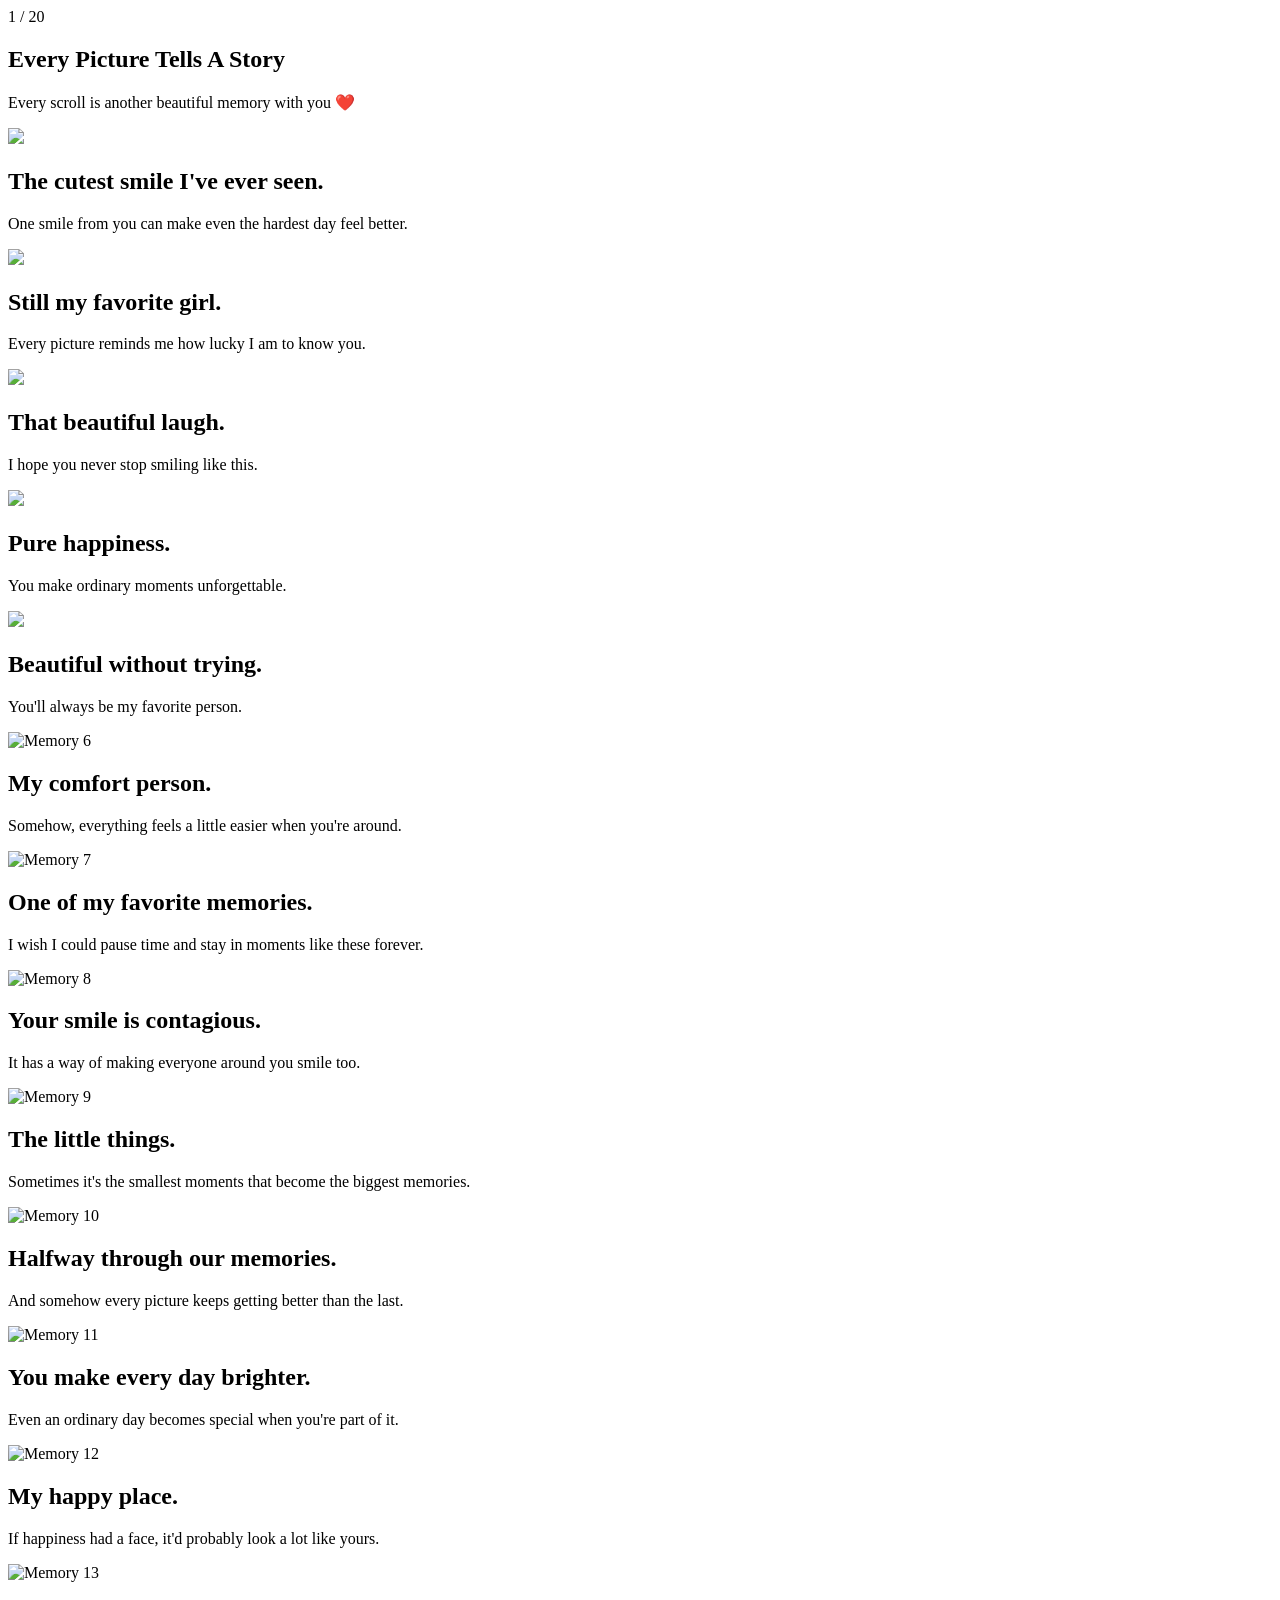
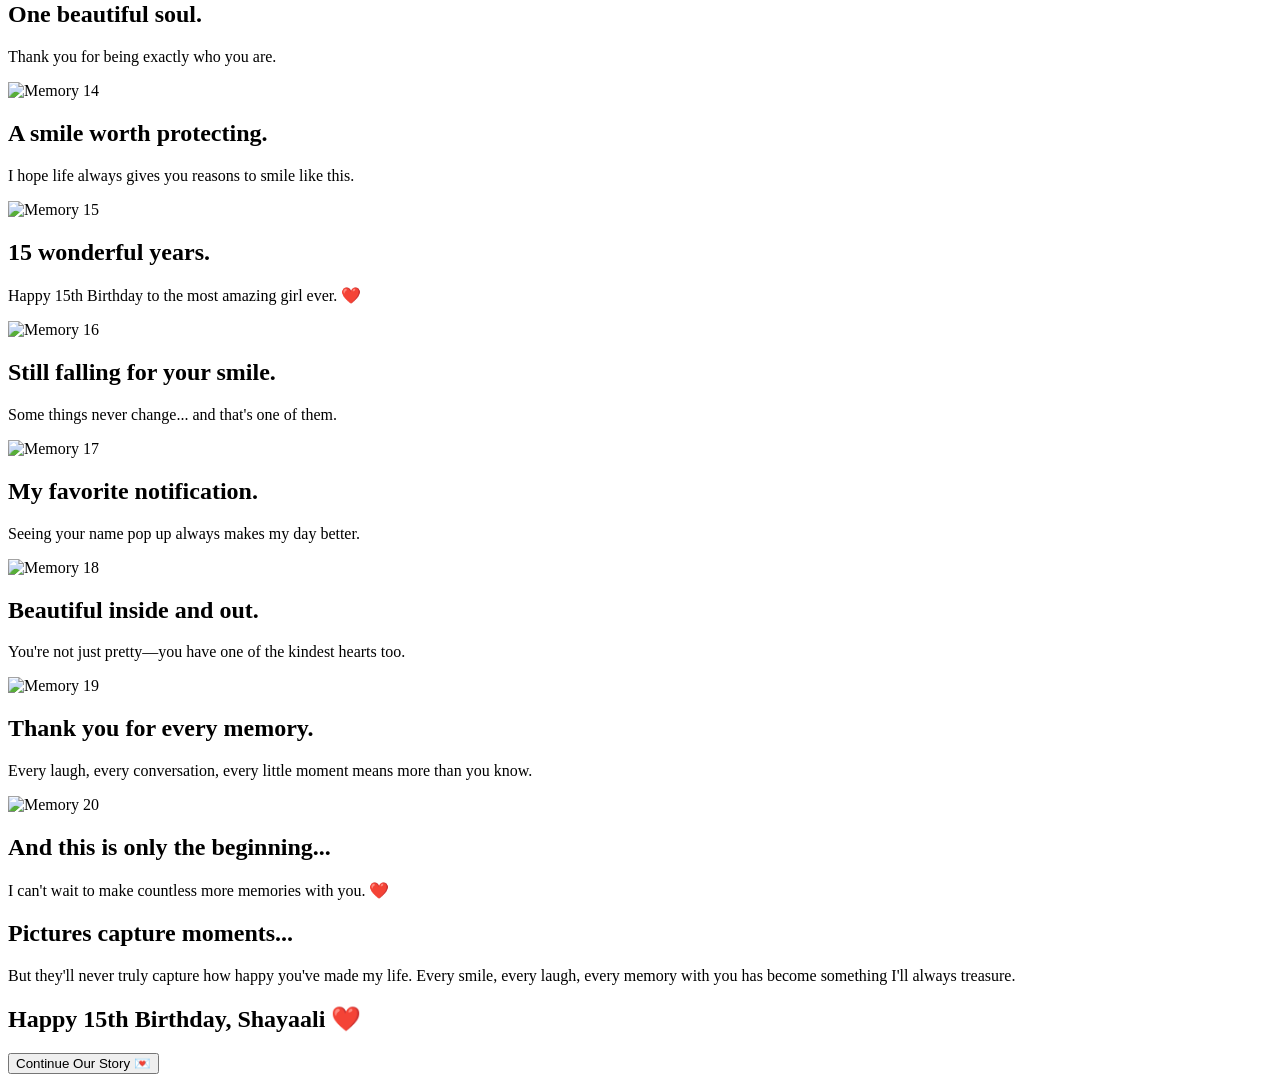
==== memories.html @ ea1b665c "initiate birthday" ====
<!DOCTYPE html>
<html lang="en">

<head>

<meta charset="UTF-8">

<meta name="viewport" content="width=device-width, initial-scale=1.0">

<title>Our Memories ❤️</title>

<link rel="preconnect" href="https://fonts.googleapis.com">

<link rel="preconnect" href="https://fonts.gstatic.com" crossorigin>

<link href="https://fonts.googleapis.com/css2?family=Poppins:wght@300;400;500;600;700&family=Great+Vibes&display=swap" rel="stylesheet">

<link rel="stylesheet" href="css/memories.css">

</head>

<body>

<!-- Progress Bar -->

<div class="progressWrapper">

<div class="progressBar">

<div id="progressFill"></div>

</div>

<div id="progressText">

1 / 20

</div>

</div>

<!-- Floating Background -->

<div class="background">

<div class="hearts"></div>

<div class="petals"></div>

<div class="sparkles"></div>

<div class="butterflies"></div>

</div>

<!-- Hero -->

<section class="hero">

<h1>

Every Picture Tells A Story

</h1>

<p>

Every scroll is another beautiful memory with you ❤️

</p>

</section>

<!-- ============================ -->
<!-- MEMORY 1 -->
<!-- ============================ -->

<section class="memory">

<div class="imageContainer">

<img src="images/photo1.jpg">

</div>

<div class="caption">

<h2>

The cutest smile I've ever seen.

</h2>

<p>

One smile from you can make even the hardest day feel better.

</p>

</div>

</section>

<!-- ============================ -->
<!-- MEMORY 2 -->
<!-- ============================ -->

<section class="memory">

<div class="imageContainer">

<img src="images/photo2.jpg">

</div>

<div class="caption">

<h2>

Still my favorite girl.

</h2>

<p>

Every picture reminds me how lucky I am to know you.

</p>

</div>

</section>

<!-- ============================ -->
<!-- MEMORY 3 -->
<!-- ============================ -->

<section class="memory">

<div class="imageContainer">

<img src="images/photo3.jpg">

</div>

<div class="caption">

<h2>

That beautiful laugh.

</h2>

<p>

I hope you never stop smiling like this.

</p>

</div>

</section>

<!-- ============================ -->
<!-- MEMORY 4 -->
<!-- ============================ -->

<section class="memory">

<div class="imageContainer">

<img src="images/photo4.jpg">

</div>

<div class="caption">

<h2>

Pure happiness.

</h2>

<p>

You make ordinary moments unforgettable.

</p>

</div>

</section>

<!-- ============================ -->
<!-- MEMORY 5 -->
<!-- ============================ -->

<section class="memory">

<div class="imageContainer">

<img src="images/photo5.jpg">

</div>

<div class="caption">

<h2>

Beautiful without trying.

</h2>

<p>

You'll always be my favorite person.

</p>

</div>

</section>
<!-- ============================ -->
<!-- MEMORY 6 -->
<!-- ============================ -->

<section class="memory">

    <div class="imageContainer">

        <img src="images/photo6.jpg" alt="Memory 6">

    </div>

    <div class="caption">

        <h2>My comfort person.</h2>

        <p>
            Somehow, everything feels a little easier when you're around.
        </p>

    </div>

</section>

<!-- ============================ -->
<!-- MEMORY 7 -->
<!-- ============================ -->

<section class="memory">

    <div class="imageContainer">

        <img src="images/photo7.jpg" alt="Memory 7">

    </div>

    <div class="caption">

        <h2>One of my favorite memories.</h2>

        <p>
            I wish I could pause time and stay in moments like these forever.
        </p>

    </div>

</section>

<!-- ============================ -->
<!-- MEMORY 8 -->
<!-- ============================ -->

<section class="memory">

    <div class="imageContainer">

        <img src="images/photo8.jpg" alt="Memory 8">

    </div>

    <div class="caption">

        <h2>Your smile is contagious.</h2>

        <p>
            It has a way of making everyone around you smile too.
        </p>

    </div>

</section>

<!-- ============================ -->
<!-- MEMORY 9 -->
<!-- ============================ -->

<section class="memory">

    <div class="imageContainer">

        <img src="images/photo9.jpg" alt="Memory 9">

    </div>

    <div class="caption">

        <h2>The little things.</h2>

        <p>
            Sometimes it's the smallest moments that become the biggest memories.
        </p>

    </div>

</section>

<!-- ============================ -->
<!-- MEMORY 10 -->
<!-- ============================ -->

<section class="memory">

    <div class="imageContainer">

        <img src="images/photo10.jpg" alt="Memory 10">

    </div>

    <div class="caption">

        <h2>Halfway through our memories.</h2>

        <p>
            And somehow every picture keeps getting better than the last.
        </p>

    </div>

</section>
<!-- ============================ -->
<!-- MEMORY 11 -->
<!-- ============================ -->

<section class="memory">

    <div class="imageContainer">

        <img src="images/photo11.jpg" alt="Memory 11">

    </div>

    <div class="caption">

        <h2>
            You make every day brighter.
        </h2>

        <p>
            Even an ordinary day becomes special when you're part of it.
        </p>

    </div>

</section>

<!-- ============================ -->
<!-- MEMORY 12 -->
<!-- ============================ -->

<section class="memory">

    <div class="imageContainer">

        <img src="images/photo12.jpg" alt="Memory 12">

    </div>

    <div class="caption">

        <h2>
            My happy place.
        </h2>

        <p>
            If happiness had a face, it'd probably look a lot like yours.
        </p>

    </div>

</section>

<!-- ============================ -->
<!-- MEMORY 13 -->
<!-- ============================ -->

<section class="memory">

    <div class="imageContainer">

        <img src="images/photo13.jpg" alt="Memory 13">

    </div>

    <div class="caption">

        <h2>
            One beautiful soul.
        </h2>

        <p>
            Thank you for being exactly who you are.
        </p>

    </div>

</section>

<!-- ============================ -->
<!-- MEMORY 14 -->
<!-- ============================ -->

<section class="memory">

    <div class="imageContainer">

        <img src="images/photo14.jpg" alt="Memory 14">

    </div>

    <div class="caption">

        <h2>
            A smile worth protecting.
        </h2>

        <p>
            I hope life always gives you reasons to smile like this.
        </p>

    </div>

</section>

<!-- ============================ -->
<!-- MEMORY 15 -->
<!-- ============================ -->

<section class="memory">

    <div class="imageContainer">

        <img src="images/photo15.jpg" alt="Memory 15">

    </div>

    <div class="caption">

        <h2>
            15 wonderful years.
        </h2>

        <p>
            Happy 15th Birthday to the most amazing girl ever. ❤️
        </p>

    </div>

</section>

<!-- ============================ -->
<!-- MEMORY 16 -->
<!-- ============================ -->

<section class="memory">

    <div class="imageContainer">

        <img src="images/photo16.jpg" alt="Memory 16">

    </div>

    <div class="caption">

        <h2>
            Still falling for your smile.
        </h2>

        <p>
            Some things never change... and that's one of them.
        </p>

    </div>

</section>

<!-- ============================ -->
<!-- MEMORY 17 -->
<!-- ============================ -->

<section class="memory">

    <div class="imageContainer">

        <img src="images/photo17.jpg" alt="Memory 17">

    </div>

    <div class="caption">

        <h2>
            My favorite notification.
        </h2>

        <p>
            Seeing your name pop up always makes my day better.
        </p>

    </div>

</section>

<!-- ============================ -->
<!-- MEMORY 18 -->
<!-- ============================ -->

<section class="memory">

    <div class="imageContainer">

        <img src="images/photo18.jpg" alt="Memory 18">

    </div>

    <div class="caption">

        <h2>
            Beautiful inside and out.
        </h2>

        <p>
            You're not just pretty—you have one of the kindest hearts too.
        </p>

    </div>

</section>

<!-- ============================ -->
<!-- MEMORY 19 -->
<!-- ============================ -->

<section class="memory">

    <div class="imageContainer">

        <img src="images/photo19.jpg" alt="Memory 19">

    </div>

    <div class="caption">

        <h2>
            Thank you for every memory.
        </h2>

        <p>
            Every laugh, every conversation, every little moment means more than you know.
        </p>

    </div>

</section>

<!-- ============================ -->
<!-- MEMORY 20 -->
<!-- ============================ -->

<section class="memory">

    <div class="imageContainer">

        <img src="images/photo20.jpg" alt="Memory 20">

    </div>

    <div class="caption">

        <h2>
            And this is only the beginning...
        </h2>

        <p>
            I can't wait to make countless more memories with you. ❤️
        </p>

    </div>

</section>

<!-- ============================ -->
<!-- FINAL MESSAGE -->
<!-- ============================ -->

<section class="finalMessage">

    <h1>
        Pictures capture moments...
    </h1>

    <p>

        But they'll never truly capture how happy you've made my life.

        Every smile, every laugh, every memory with you has become something I'll always treasure.

    </p>

    <h2>
        Happy 15th Birthday, Shayaali ❤️
    </h2>

</section>

<section class="continueSection">

    <a href="story.html">

        <button class="continueButton">

            Continue Our Story 💌

        </button>

    </a>

</section>

<script src="js/memories.js"></script>

</body>
</html>
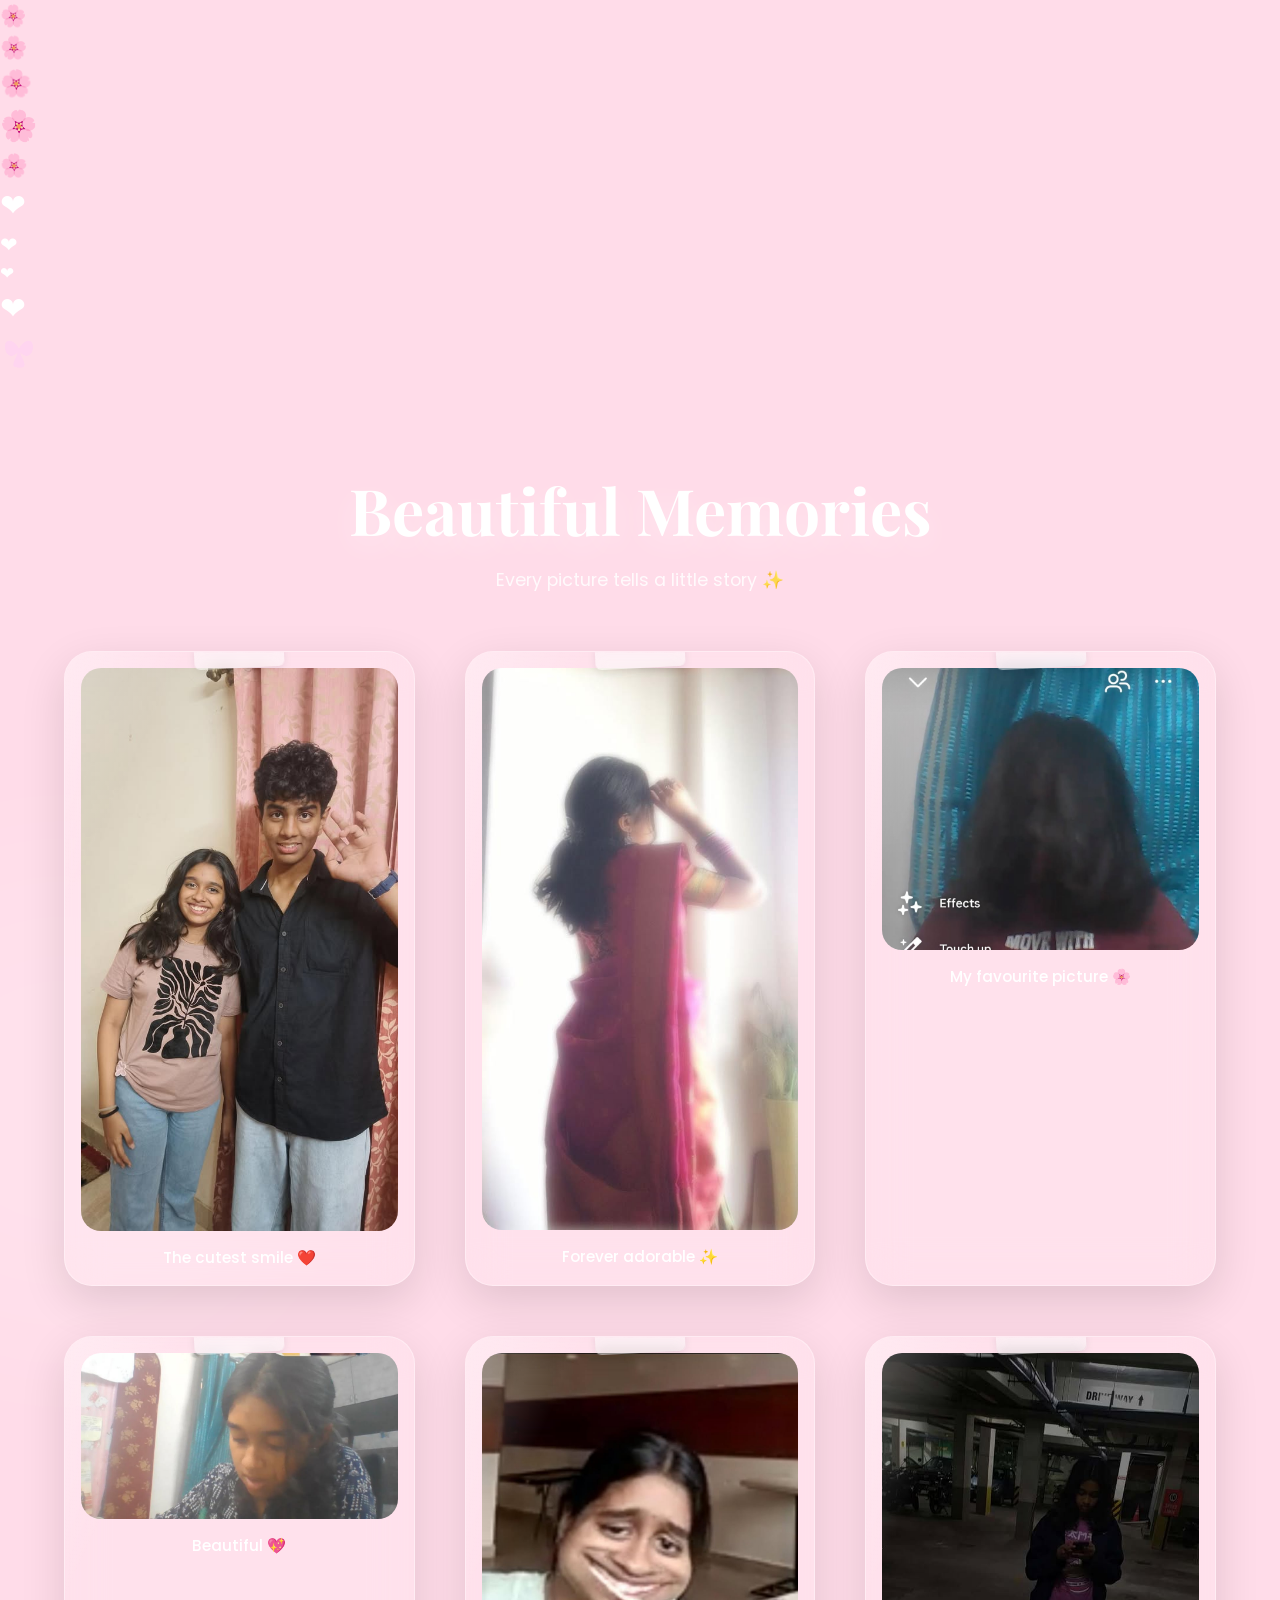
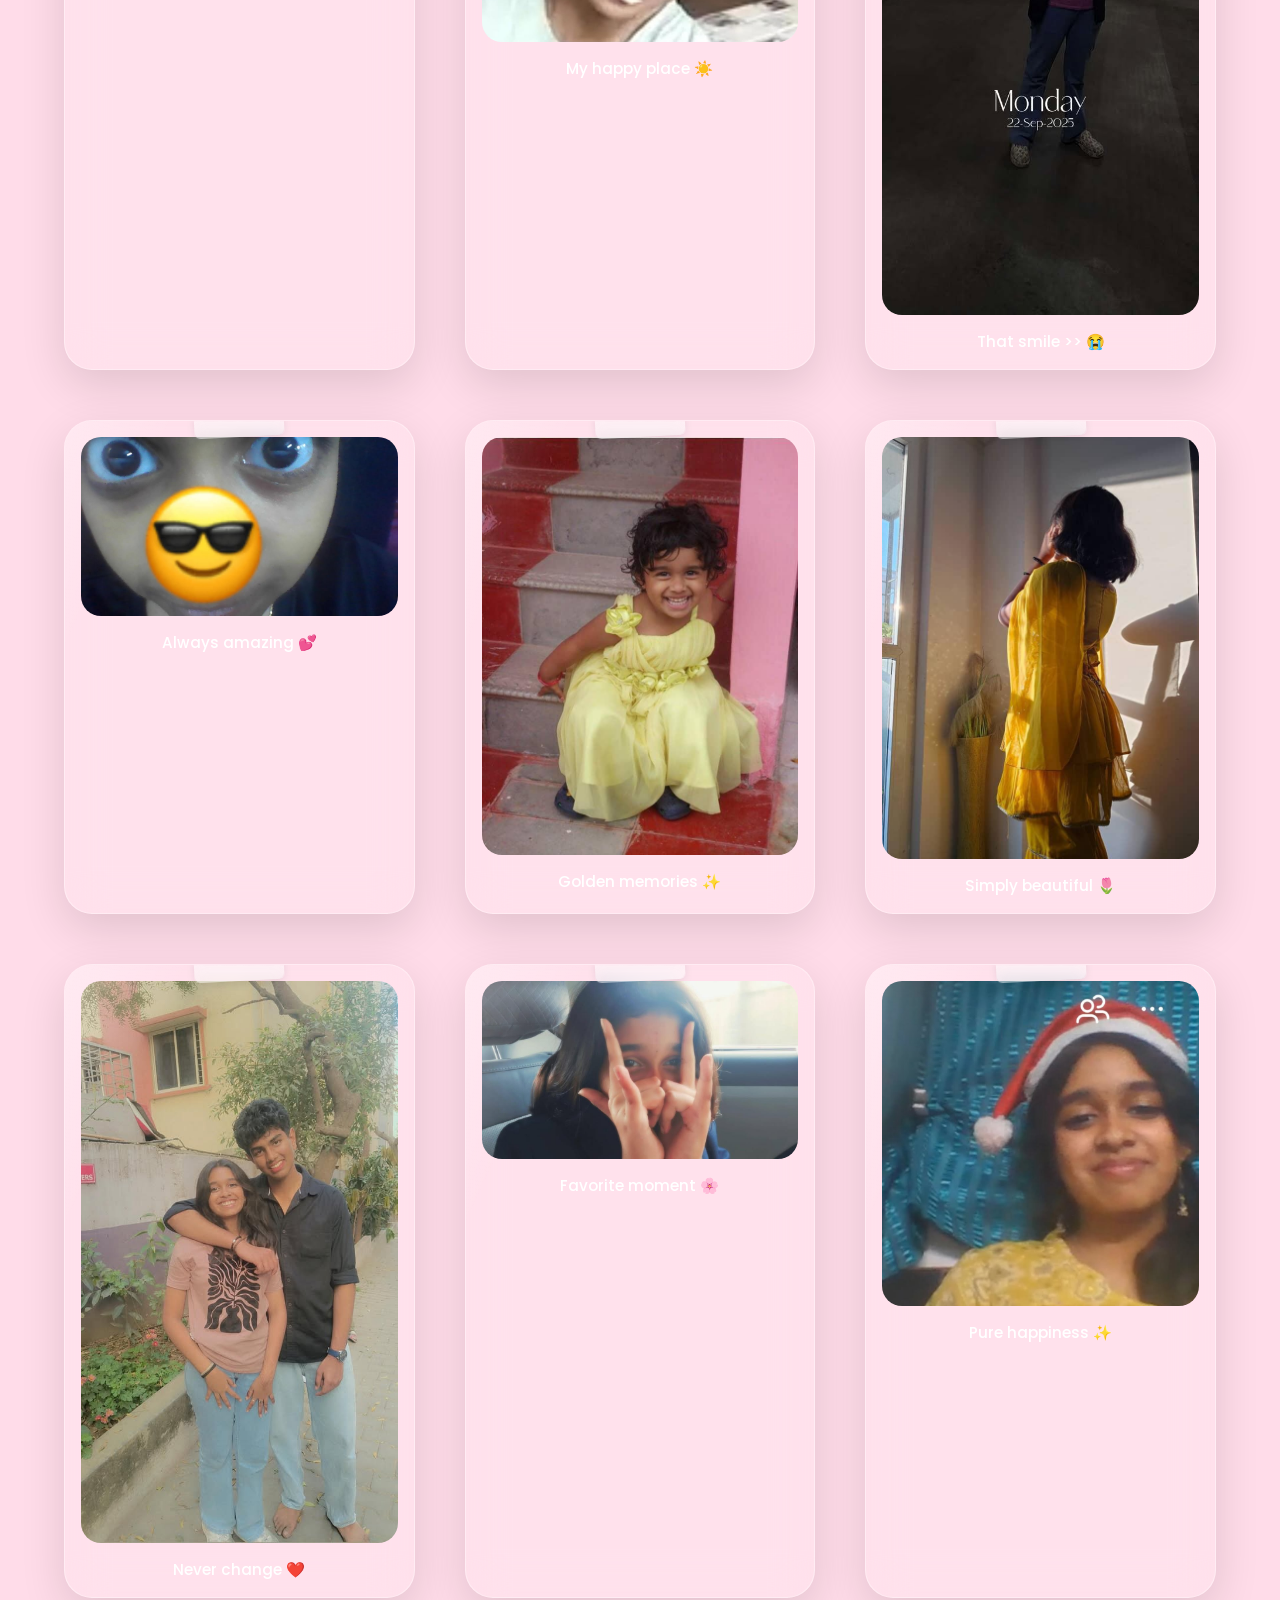
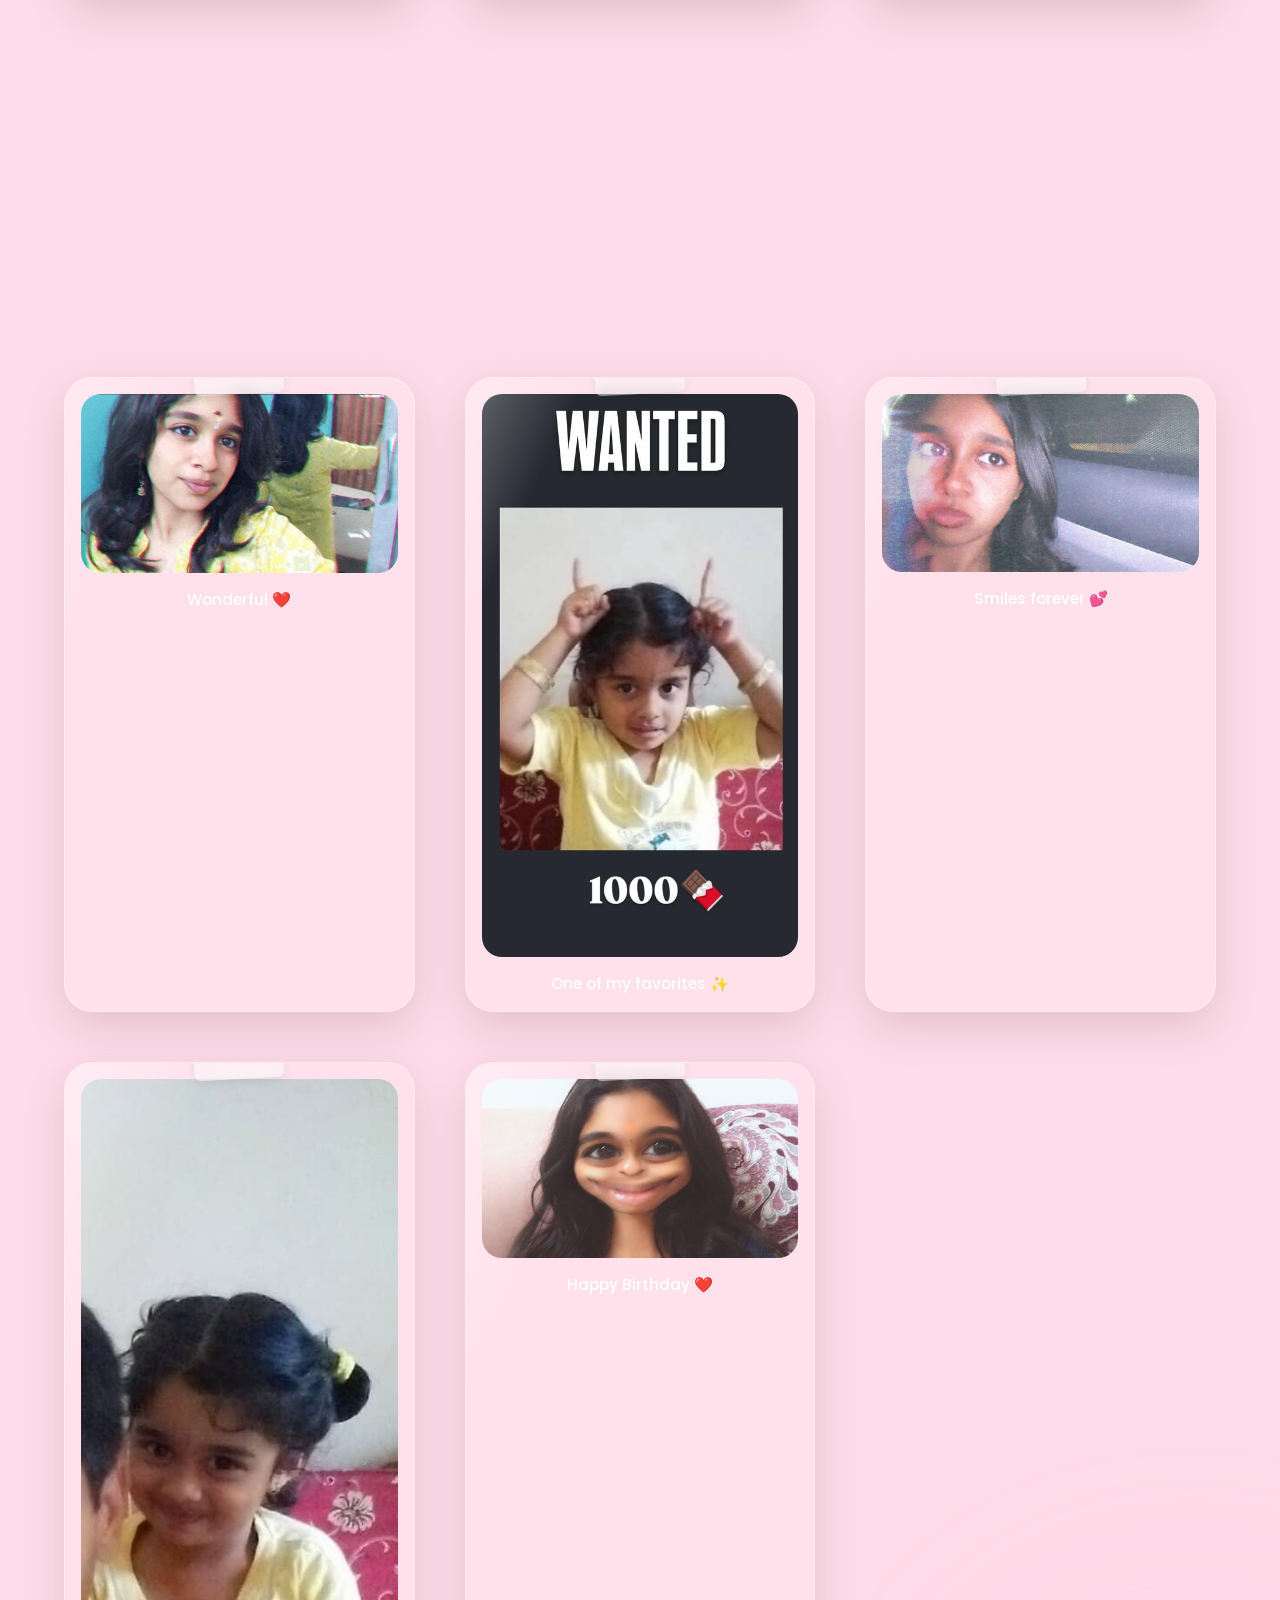
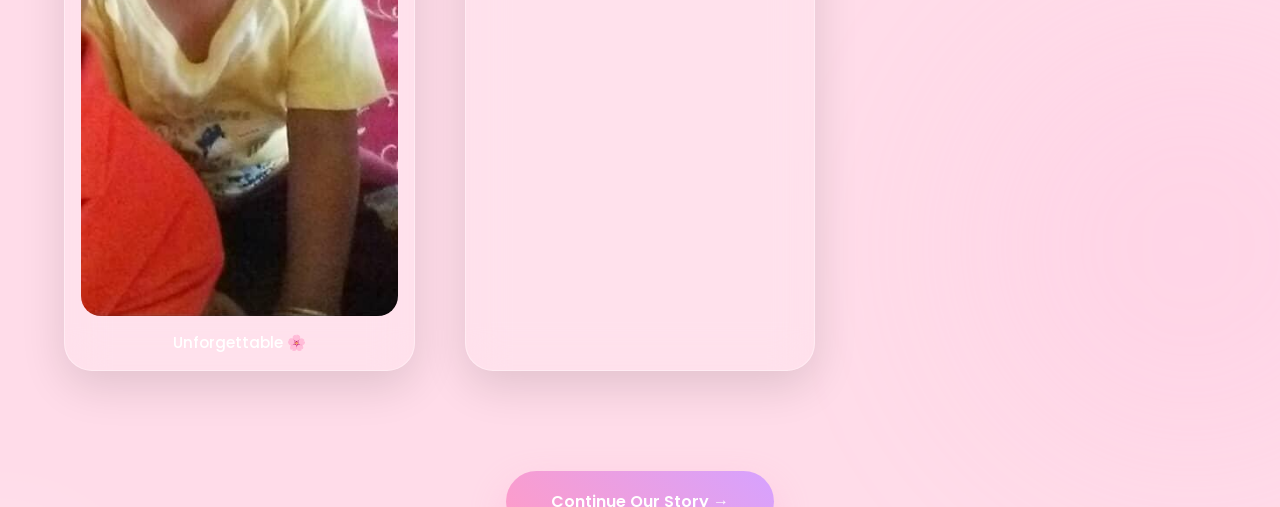
==== commit e03e17be: "initiate bday" ====
--- a/memories.html
+++ b/memories.html
@@ -5,7 +5,7 @@
 
 <meta charset="UTF-8">
 
-<meta name="viewport" content="width=device-width, initial-scale=1.0">
+<meta name="viewport" content="width=device-width,initial-scale=1.0">
 
 <title>Our Memories ❤️</title>
 
@@ -13,7 +13,11 @@
 
 <link rel="preconnect" href="https://fonts.gstatic.com" crossorigin>
 
-<link href="https://fonts.googleapis.com/css2?family=Poppins:wght@300;400;500;600;700&family=Great+Vibes&display=swap" rel="stylesheet">
+<link href="https://fonts.googleapis.com/css2?family=Poppins:wght@300;400;600&family=Playfair+Display:wght@700&display=swap" rel="stylesheet">
+
+<link rel="stylesheet" href="css/global.css">
+
+<link rel="stylesheet" href="css/animations.css">
 
 <link rel="stylesheet" href="css/memories.css">
 
@@ -21,623 +25,223 @@
 
 <body>
 
-<!-- Progress Bar -->
-
-<div class="progressWrapper">
-
-<div class="progressBar">
-
-<div id="progressFill"></div>
-
-</div>
-
-<div id="progressText">
-
-1 / 20
-
-</div>
-
-</div>
-
-<!-- Floating Background -->
-
-<div class="background">
-
-<div class="hearts"></div>
-
-<div class="petals"></div>
-
-<div class="sparkles"></div>
-
-<div class="butterflies"></div>
-
-</div>
-
-<!-- Hero -->
-
-<section class="hero">
+<div class="gradient"></div>
+
+<div id="stars"></div>
+<div id="sparkles"></div>
+<div id="petals"></div>
+<div id="hearts"></div>
+<div id="fireflies"></div>
+<div id="butterflies"></div>
+
+<header>
 
 <h1>
 
-Every Picture Tells A Story
+Beautiful Memories
 
 </h1>
 
 <p>
 
-Every scroll is another beautiful memory with you ❤️
+Every picture tells a little story ✨
 
 </p>
 
+</header>
+
+<section class="gallery">
+
+<div class="photo p1">
+
+<img src="619978494_1610319690094013_8411274065029375033_n.jpg">
+
+<span>The cutest smile ❤️</span>
+
+</div>
+
+<div class="photo p2">
+
+<img src="621742276_24179939475037431_1275174947648252269_n.jpg">
+
+<span>Forever adorable ✨</span>
+
+</div>
+
+<div class="photo p3">
+
+<img src="701650887_993375916726197_617811695355180627_n.jpg">
+
+<span>My favourite picture 🌸</span>
+
+</div>
+
+<div class="photo p4">
+
+<img src="702254643_1726357191868523_8791401967852324244_n.jpg">
+
+<span>Beautiful 💖</span>
+
+</div>
+
+<div class="photo p5">
+
+<img src="724922141_1703286594390214_1242791842116920345_n.jpg">
+
+<span>My happy place ☀️</span>
+
+</div>
+
+<div class="photo p6">
+
+<img src="725393446_887884317700259_1351951505122406440_n.jpg">
+
+<span>That smile >> 😭</span>
+
+</div>
+
+<div class="photo p7">
+
+<img src="727312278_1560881762163587_346730603818958986_n.jpg">
+
+<span>Always amazing 💕</span>
+
+</div>
+
+<div class="photo p8">
+
+<img src="736044876_867776713076603_1480561495701129781_n.jpg">
+
+<span>Golden memories ✨</span>
+
+</div>
+
+<div class="photo p9">
+
+<img src="742428765_1607455777758185_6408607505906972993_n.jpg">
+
+<span>Simply beautiful 🌷</span>
+
+</div>
+
+<div class="photo p10">
+
+<img src="746615350_1073889811732919_1892762834002789009_n.jpg">
+
+<span>Never change ❤️</span>
+
+</div>
+
+<div class="photo p11">
+
+<img src="752524447_2093215271408626_3944216398748415095_n.jpg">
+
+<span>Favorite moment 🌸</span>
+
+</div>
+
+<div class="photo p12">
+
+<img src="752786491_2255718891893702_2469547742852316895_n.jpg">
+
+<span>Pure happiness ✨</span>
+
+</div>
+
+<div class="photo p13">
+
+<img src="753105085_1234703368717635_5065979878024167702_n.jpg">
+
+<span>Lovely memories 💖</span>
+
+</div>
+
+<div class="photo p14">
+
+<img src="753328987_1960480861334328_7985111761395697710_n.jpg">
+
+<span>Beautiful soul 🌼</span>
+
+</div>
+
+<div class="photo p15">
+
+<img src="753582267_2568781533546754_2085240265169536936_n.jpg">
+
+<span>Sunshine ☀️</span>
+
+</div>
+
+<div class="photo p16">
+
+<img src="753886679_1542864037311783_8056926748391265861_n.jpg">
+
+<span>Wonderful ❤️</span>
+
+</div>
+
+<div class="photo p17">
+
+<img src="754497183_27684549197854565_3385974117193982829_n.jpg">
+
+<span>One of my favorites ✨</span>
+
+</div>
+
+<div class="photo p18">
+
+<img src="755390235_1700718521049194_1855926321799485730_n.jpg">
+
+<span>Smiles forever 💕</span>
+
+</div>
+
+<div class="photo p19">
+
+<img src="755941458_1591133069393403_2144103869448551326_n.jpg">
+
+<span>Unforgettable 🌸</span>
+
+</div>
+
+<div class="photo p20">
+
+<img src="756524039_27790644800603358_1152506192405950458_n.jpg">
+
+<span>Happy Birthday ❤️</span>
+
+</div>
+
 </section>
 
-<!-- ============================ -->
-<!-- MEMORY 1 -->
-<!-- ============================ -->
-
-<section class="memory">
-
-<div class="imageContainer">
-
-<img src="images/photo1.jpg">
-
-</div>
-
-<div class="caption">
-
-<h2>
-
-The cutest smile I've ever seen.
-
-</h2>
-
-<p>
-
-One smile from you can make even the hardest day feel better.
-
-</p>
-
-</div>
-
-</section>
-
-<!-- ============================ -->
-<!-- MEMORY 2 -->
-<!-- ============================ -->
-
-<section class="memory">
-
-<div class="imageContainer">
-
-<img src="images/photo2.jpg">
-
-</div>
-
-<div class="caption">
-
-<h2>
-
-Still my favorite girl.
-
-</h2>
-
-<p>
-
-Every picture reminds me how lucky I am to know you.
-
-</p>
-
-</div>
-
-</section>
-
-<!-- ============================ -->
-<!-- MEMORY 3 -->
-<!-- ============================ -->
-
-<section class="memory">
-
-<div class="imageContainer">
-
-<img src="images/photo3.jpg">
-
-</div>
-
-<div class="caption">
-
-<h2>
-
-That beautiful laugh.
-
-</h2>
-
-<p>
-
-I hope you never stop smiling like this.
-
-</p>
-
-</div>
-
-</section>
-
-<!-- ============================ -->
-<!-- MEMORY 4 -->
-<!-- ============================ -->
-
-<section class="memory">
-
-<div class="imageContainer">
-
-<img src="images/photo4.jpg">
-
-</div>
-
-<div class="caption">
-
-<h2>
-
-Pure happiness.
-
-</h2>
-
-<p>
-
-You make ordinary moments unforgettable.
-
-</p>
-
-</div>
-
-</section>
-
-<!-- ============================ -->
-<!-- MEMORY 5 -->
-<!-- ============================ -->
-
-<section class="memory">
-
-<div class="imageContainer">
-
-<img src="images/photo5.jpg">
-
-</div>
-
-<div class="caption">
-
-<h2>
-
-Beautiful without trying.
-
-</h2>
-
-<p>
-
-You'll always be my favorite person.
-
-</p>
-
-</div>
-
-</section>
-<!-- ============================ -->
-<!-- MEMORY 6 -->
-<!-- ============================ -->
-
-<section class="memory">
-
-    <div class="imageContainer">
-
-        <img src="images/photo6.jpg" alt="Memory 6">
-
-    </div>
-
-    <div class="caption">
-
-        <h2>My comfort person.</h2>
-
-        <p>
-            Somehow, everything feels a little easier when you're around.
-        </p>
-
-    </div>
-
-</section>
-
-<!-- ============================ -->
-<!-- MEMORY 7 -->
-<!-- ============================ -->
-
-<section class="memory">
-
-    <div class="imageContainer">
-
-        <img src="images/photo7.jpg" alt="Memory 7">
-
-    </div>
-
-    <div class="caption">
-
-        <h2>One of my favorite memories.</h2>
-
-        <p>
-            I wish I could pause time and stay in moments like these forever.
-        </p>
-
-    </div>
-
-</section>
-
-<!-- ============================ -->
-<!-- MEMORY 8 -->
-<!-- ============================ -->
-
-<section class="memory">
-
-    <div class="imageContainer">
-
-        <img src="images/photo8.jpg" alt="Memory 8">
-
-    </div>
-
-    <div class="caption">
-
-        <h2>Your smile is contagious.</h2>
-
-        <p>
-            It has a way of making everyone around you smile too.
-        </p>
-
-    </div>
-
-</section>
-
-<!-- ============================ -->
-<!-- MEMORY 9 -->
-<!-- ============================ -->
-
-<section class="memory">
-
-    <div class="imageContainer">
-
-        <img src="images/photo9.jpg" alt="Memory 9">
-
-    </div>
-
-    <div class="caption">
-
-        <h2>The little things.</h2>
-
-        <p>
-            Sometimes it's the smallest moments that become the biggest memories.
-        </p>
-
-    </div>
-
-</section>
-
-<!-- ============================ -->
-<!-- MEMORY 10 -->
-<!-- ============================ -->
-
-<section class="memory">
-
-    <div class="imageContainer">
-
-        <img src="images/photo10.jpg" alt="Memory 10">
-
-    </div>
-
-    <div class="caption">
-
-        <h2>Halfway through our memories.</h2>
-
-        <p>
-            And somehow every picture keeps getting better than the last.
-        </p>
-
-    </div>
-
-</section>
-<!-- ============================ -->
-<!-- MEMORY 11 -->
-<!-- ============================ -->
-
-<section class="memory">
-
-    <div class="imageContainer">
-
-        <img src="images/photo11.jpg" alt="Memory 11">
-
-    </div>
-
-    <div class="caption">
-
-        <h2>
-            You make every day brighter.
-        </h2>
-
-        <p>
-            Even an ordinary day becomes special when you're part of it.
-        </p>
-
-    </div>
-
-</section>
-
-<!-- ============================ -->
-<!-- MEMORY 12 -->
-<!-- ============================ -->
-
-<section class="memory">
-
-    <div class="imageContainer">
-
-        <img src="images/photo12.jpg" alt="Memory 12">
-
-    </div>
-
-    <div class="caption">
-
-        <h2>
-            My happy place.
-        </h2>
-
-        <p>
-            If happiness had a face, it'd probably look a lot like yours.
-        </p>
-
-    </div>
-
-</section>
-
-<!-- ============================ -->
-<!-- MEMORY 13 -->
-<!-- ============================ -->
-
-<section class="memory">
-
-    <div class="imageContainer">
-
-        <img src="images/photo13.jpg" alt="Memory 13">
-
-    </div>
-
-    <div class="caption">
-
-        <h2>
-            One beautiful soul.
-        </h2>
-
-        <p>
-            Thank you for being exactly who you are.
-        </p>
-
-    </div>
-
-</section>
-
-<!-- ============================ -->
-<!-- MEMORY 14 -->
-<!-- ============================ -->
-
-<section class="memory">
-
-    <div class="imageContainer">
-
-        <img src="images/photo14.jpg" alt="Memory 14">
-
-    </div>
-
-    <div class="caption">
-
-        <h2>
-            A smile worth protecting.
-        </h2>
-
-        <p>
-            I hope life always gives you reasons to smile like this.
-        </p>
-
-    </div>
-
-</section>
-
-<!-- ============================ -->
-<!-- MEMORY 15 -->
-<!-- ============================ -->
-
-<section class="memory">
-
-    <div class="imageContainer">
-
-        <img src="images/photo15.jpg" alt="Memory 15">
-
-    </div>
-
-    <div class="caption">
-
-        <h2>
-            15 wonderful years.
-        </h2>
-
-        <p>
-            Happy 15th Birthday to the most amazing girl ever. ❤️
-        </p>
-
-    </div>
-
-</section>
-
-<!-- ============================ -->
-<!-- MEMORY 16 -->
-<!-- ============================ -->
-
-<section class="memory">
-
-    <div class="imageContainer">
-
-        <img src="images/photo16.jpg" alt="Memory 16">
-
-    </div>
-
-    <div class="caption">
-
-        <h2>
-            Still falling for your smile.
-        </h2>
-
-        <p>
-            Some things never change... and that's one of them.
-        </p>
-
-    </div>
-
-</section>
-
-<!-- ============================ -->
-<!-- MEMORY 17 -->
-<!-- ============================ -->
-
-<section class="memory">
-
-    <div class="imageContainer">
-
-        <img src="images/photo17.jpg" alt="Memory 17">
-
-    </div>
-
-    <div class="caption">
-
-        <h2>
-            My favorite notification.
-        </h2>
-
-        <p>
-            Seeing your name pop up always makes my day better.
-        </p>
-
-    </div>
-
-</section>
-
-<!-- ============================ -->
-<!-- MEMORY 18 -->
-<!-- ============================ -->
-
-<section class="memory">
-
-    <div class="imageContainer">
-
-        <img src="images/photo18.jpg" alt="Memory 18">
-
-    </div>
-
-    <div class="caption">
-
-        <h2>
-            Beautiful inside and out.
-        </h2>
-
-        <p>
-            You're not just pretty—you have one of the kindest hearts too.
-        </p>
-
-    </div>
-
-</section>
-
-<!-- ============================ -->
-<!-- MEMORY 19 -->
-<!-- ============================ -->
-
-<section class="memory">
-
-    <div class="imageContainer">
-
-        <img src="images/photo19.jpg" alt="Memory 19">
-
-    </div>
-
-    <div class="caption">
-
-        <h2>
-            Thank you for every memory.
-        </h2>
-
-        <p>
-            Every laugh, every conversation, every little moment means more than you know.
-        </p>
-
-    </div>
-
-</section>
-
-<!-- ============================ -->
-<!-- MEMORY 20 -->
-<!-- ============================ -->
-
-<section class="memory">
-
-    <div class="imageContainer">
-
-        <img src="images/photo20.jpg" alt="Memory 20">
-
-    </div>
-
-    <div class="caption">
-
-        <h2>
-            And this is only the beginning...
-        </h2>
-
-        <p>
-            I can't wait to make countless more memories with you. ❤️
-        </p>
-
-    </div>
-
-</section>
-
-<!-- ============================ -->
-<!-- FINAL MESSAGE -->
-<!-- ============================ -->
-
-<section class="finalMessage">
-
-    <h1>
-        Pictures capture moments...
-    </h1>
-
-    <p>
-
-        But they'll never truly capture how happy you've made my life.
-
-        Every smile, every laugh, every memory with you has become something I'll always treasure.
-
-    </p>
-
-    <h2>
-        Happy 15th Birthday, Shayaali ❤️
-    </h2>
-
-</section>
-
-<section class="continueSection">
-
-    <a href="story.html">
-
-        <button class="continueButton">
-
-            Continue Our Story 💌
-
-        </button>
-
-    </a>
-
-</section>
+<div class="next">
+
+<a href="story.html">
+
+Continue Our Story →
+
+</a>
+
+</div>
+
+<div id="preview">
+
+<span id="close">
+
+✕
+
+</span>
+
+<img id="previewImg">
+
+<p id="previewText"></p>
+
+</div>
+
+<script src="js/particles.js"></script>
 
 <script src="js/memories.js"></script>
 
 </body>
+
 </html>
--- a/css/memories.css
+++ b/css/memories.css
@@ -0,0 +1,799 @@
+/*==================================================
+                MEMORIES PAGE
+==================================================*/
+
+body{
+    margin:0;
+    font-family:Poppins,sans-serif;
+    overflow-x:hidden;
+    color:white;
+    background:#ffdce9;
+}
+
+/*=========================
+HEADER
+=========================*/
+
+header{
+
+padding:90px 20px 40px;
+
+text-align:center;
+
+animation:fadeDown 1.5s ease;
+
+}
+
+header h1{
+
+font-family:"Playfair Display",serif;
+
+font-size:4rem;
+
+margin:0;
+
+text-shadow:
+
+0 10px 30px rgba(255,255,255,.4);
+
+}
+
+header p{
+
+margin-top:15px;
+
+font-size:1.1rem;
+
+opacity:.85;
+
+}
+
+/*=========================
+GALLERY
+=========================*/
+
+.gallery{
+
+width:90%;
+
+margin:auto;
+
+display:grid;
+
+grid-template-columns:
+
+repeat(auto-fit,minmax(260px,1fr));
+
+gap:50px;
+
+padding-bottom:100px;
+
+}
+
+/*=========================
+PHOTO CARD
+=========================*/
+
+.photo{
+
+position:relative;
+
+padding:16px;
+
+background:rgba(255,255,255,.16);
+
+backdrop-filter:blur(20px);
+
+border-radius:28px;
+
+border:1px solid rgba(255,255,255,.35);
+
+box-shadow:
+
+0 15px 45px rgba(0,0,0,.12);
+
+transition:.5s;
+
+cursor:pointer;
+
+animation:floatCard 6s ease-in-out infinite;
+
+}
+
+.photo:hover{
+
+transform:
+
+translateY(-12px)
+
+scale(1.04)
+
+rotate(0deg);
+
+box-shadow:
+
+0 30px 60px rgba(255,180,210,.45);
+
+}
+
+/*=========================
+IMAGE
+=========================*/
+
+.photo img{
+
+width:100%;
+
+border-radius:20px;
+
+display:block;
+
+}
+
+/*=========================
+CAPTION
+=========================*/
+
+.photo span{
+
+display:block;
+
+text-align:center;
+
+margin-top:15px;
+
+font-size:.95rem;
+
+font-weight:500;
+
+}
+
+/*=========================
+RANDOM ROTATIONS
+=========================*/
+
+.p1{transform:rotate(-6deg);}
+.p2{transform:rotate(5deg);}
+.p3{transform:rotate(-3deg);}
+.p4{transform:rotate(7deg);}
+.p5{transform:rotate(-8deg);}
+.p6{transform:rotate(4deg);}
+.p7{transform:rotate(-5deg);}
+.p8{transform:rotate(6deg);}
+.p9{transform:rotate(-2deg);}
+.p10{transform:rotate(5deg);}
+.p11{transform:rotate(-6deg);}
+.p12{transform:rotate(8deg);}
+.p13{transform:rotate(-4deg);}
+.p14{transform:rotate(5deg);}
+.p15{transform:rotate(-7deg);}
+.p16{transform:rotate(4deg);}
+.p17{transform:rotate(-5deg);}
+.p18{transform:rotate(6deg);}
+.p19{transform:rotate(-4deg);}
+.p20{transform:rotate(5deg);}
+
+/*=========================
+FLOATING
+=========================*/
+
+@keyframes floatCard{
+
+0%,100%{
+
+transform:
+
+translateY(0);
+
+}
+
+50%{
+
+transform:
+
+translateY(-12px);
+
+}
+
+}
+
+/*=========================
+NEXT BUTTON
+=========================*/
+
+.next{
+
+text-align:center;
+
+padding-bottom:100px;
+
+}
+
+.next a{
+
+display:inline-block;
+
+padding:18px 45px;
+
+border-radius:60px;
+
+background:
+
+linear-gradient(45deg,#ff9cc7,#d6a2ff);
+
+text-decoration:none;
+
+color:white;
+
+font-weight:600;
+
+font-size:1rem;
+
+transition:.4s;
+
+box-shadow:
+
+0 15px 35px rgba(255,170,220,.45);
+
+}
+
+.next a:hover{
+
+transform:
+
+translateY(-5px)
+
+scale(1.05);
+
+}
+
+/*=========================
+PREVIEW
+=========================*/
+
+#preview{
+
+position:fixed;
+
+inset:0;
+
+background:rgba(0,0,0,.82);
+
+display:flex;
+
+justify-content:center;
+
+align-items:center;
+
+flex-direction:column;
+
+opacity:0;
+
+visibility:hidden;
+
+transition:.5s;
+
+z-index:9999;
+
+backdrop-filter:blur(12px);
+
+}
+
+#preview.active{
+
+opacity:1;
+
+visibility:visible;
+
+}
+
+#preview img{
+
+width:min(90%,700px);
+
+border-radius:25px;
+
+box-shadow:
+
+0 25px 80px rgba(0,0,0,.45);
+
+animation:zoom .5s ease;
+
+}
+
+#preview p{
+
+margin-top:25px;
+
+font-size:1.15rem;
+
+}
+
+#close{
+
+position:absolute;
+
+top:40px;
+
+right:50px;
+
+font-size:40px;
+
+cursor:pointer;
+
+}
+
+@keyframes zoom{
+
+from{
+
+transform:scale(.7);
+
+opacity:0;
+
+}
+
+to{
+
+transform:scale(1);
+
+opacity:1;
+
+}
+
+}
+
+/*=========================
+FADE
+=========================*/
+
+@keyframes fadeDown{
+
+from{
+
+opacity:0;
+
+transform:translateY(-50px);
+
+}
+
+to{
+
+opacity:1;
+
+transform:translateY(0);
+
+}
+
+}
+
+/*=========================
+RESPONSIVE
+=========================*/
+
+@media(max-width:768px){
+
+header h1{
+
+font-size:2.6rem;
+
+}
+
+.gallery{
+
+grid-template-columns:1fr;
+
+gap:35px;
+
+width:94%;
+
+}
+
+.photo{
+
+transform:none !important;
+
+}
+
+}
+/*==================================================
+        PREMIUM POLAROID EFFECTS
+==================================================*/
+
+/* Glass reflection */
+
+.photo::before{
+
+content:"";
+
+position:absolute;
+
+top:-150%;
+
+left:-60%;
+
+width:70%;
+
+height:350%;
+
+background:
+
+linear-gradient(
+
+90deg,
+
+transparent,
+
+rgba(255,255,255,.35),
+
+transparent
+
+);
+
+transform:rotate(25deg);
+
+transition:1s;
+
+pointer-events:none;
+
+}
+
+.photo:hover::before{
+
+animation:glassShine 1.2s;
+
+}
+
+@keyframes glassShine{
+
+100%{
+
+transform:
+
+translateX(500px)
+
+rotate(25deg);
+
+}
+
+}
+
+/* =========================
+   POLAROID TAPE
+========================= */
+
+.photo::after{
+
+content:"";
+
+position:absolute;
+
+top:-12px;
+
+left:50%;
+
+transform:translateX(-50%) rotate(-3deg);
+
+width:90px;
+
+height:28px;
+
+border-radius:6px;
+
+background:
+
+rgba(255,255,255,.45);
+
+backdrop-filter:blur(8px);
+
+box-shadow:
+
+0 3px 8px rgba(0,0,0,.08);
+
+}
+
+/* =========================
+   3D HOVER
+========================= */
+
+.photo{
+
+transform-style:preserve-3d;
+
+perspective:1000px;
+
+transition:
+
+transform .5s,
+
+box-shadow .5s;
+
+}
+
+.photo:hover{
+
+transform:
+
+rotateY(8deg)
+
+rotateX(6deg)
+
+translateY(-12px)
+
+scale(1.04);
+
+}
+
+/* =========================
+   GLOW BORDER
+========================= */
+
+.photo{
+
+overflow:hidden;
+
+}
+
+.photo:hover{
+
+box-shadow:
+
+0 0 25px rgba(255,190,220,.6),
+
+0 20px 60px rgba(0,0,0,.15);
+
+}
+
+/* =========================
+   IMAGE ZOOM
+========================= */
+
+.photo img{
+
+transition:1s;
+
+}
+
+.photo:hover img{
+
+transform:scale(1.08);
+
+}
+
+/* =========================
+   CAPTION
+========================= */
+
+.photo span{
+
+transition:.4s;
+
+}
+
+.photo:hover span{
+
+letter-spacing:1px;
+
+color:#fff;
+
+}
+
+/* =========================
+   SCROLL REVEAL
+========================= */
+
+.photo{
+
+opacity:0;
+
+transform:
+
+translateY(80px)
+
+scale(.9);
+
+transition:
+
+1s cubic-bezier(.22,1,.36,1);
+
+}
+
+.photo.show{
+
+opacity:1;
+
+transform:
+
+translateY(0)
+
+scale(1);
+
+}
+
+/* =========================
+   SHADOW BLOOM
+========================= */
+
+.photo{
+
+position:relative;
+
+}
+
+.photo .shadow{
+
+position:absolute;
+
+bottom:-20px;
+
+left:50%;
+
+transform:translateX(-50%);
+
+width:70%;
+
+height:25px;
+
+border-radius:50%;
+
+background:
+
+rgba(0,0,0,.18);
+
+filter:blur(20px);
+
+z-index:-1;
+
+}
+
+/* =========================
+   PIN BOUNCE
+========================= */
+
+.photo:hover::after{
+
+animation:tapeBounce .6s;
+
+}
+
+@keyframes tapeBounce{
+
+0%{
+
+transform:
+
+translateX(-50%)
+
+rotate(-3deg);
+
+}
+
+50%{
+
+transform:
+
+translateX(-50%)
+
+rotate(6deg)
+
+translateY(-4px);
+
+}
+
+100%{
+
+transform:
+
+translateX(-50%)
+
+rotate(-3deg);
+
+}
+
+}
+
+/* =========================
+   BACKGROUND BLUR CIRCLES
+========================= */
+
+.gallery{
+
+position:relative;
+
+}
+
+.gallery::before{
+
+content:"";
+
+position:absolute;
+
+width:500px;
+
+height:500px;
+
+left:-250px;
+
+top:200px;
+
+border-radius:50%;
+
+background:
+
+rgba(255,255,255,.15);
+
+filter:blur(80px);
+
+z-index:-2;
+
+}
+
+.gallery::after{
+
+content:"";
+
+position:absolute;
+
+width:450px;
+
+height:450px;
+
+right:-200px;
+
+bottom:0;
+
+border-radius:50%;
+
+background:
+
+rgba(255,180,220,.18);
+
+filter:blur(90px);
+
+z-index:-2;
+
+}
+
+/* =========================
+   SPOTLIGHT
+========================= */
+
+.spotlight{
+
+position:fixed;
+
+width:350px;
+
+height:350px;
+
+border-radius:50%;
+
+pointer-events:none;
+
+background:
+
+radial-gradient(
+
+circle,
+
+rgba(255,255,255,.18),
+
+transparent 70%
+
+);
+
+mix-blend-mode:screen;
+
+z-index:2;
+
+transform:
+
+translate(-50%,-50%);
+
+transition:
+
+left .08s linear,
+
+top .08s linear;
+
+}
